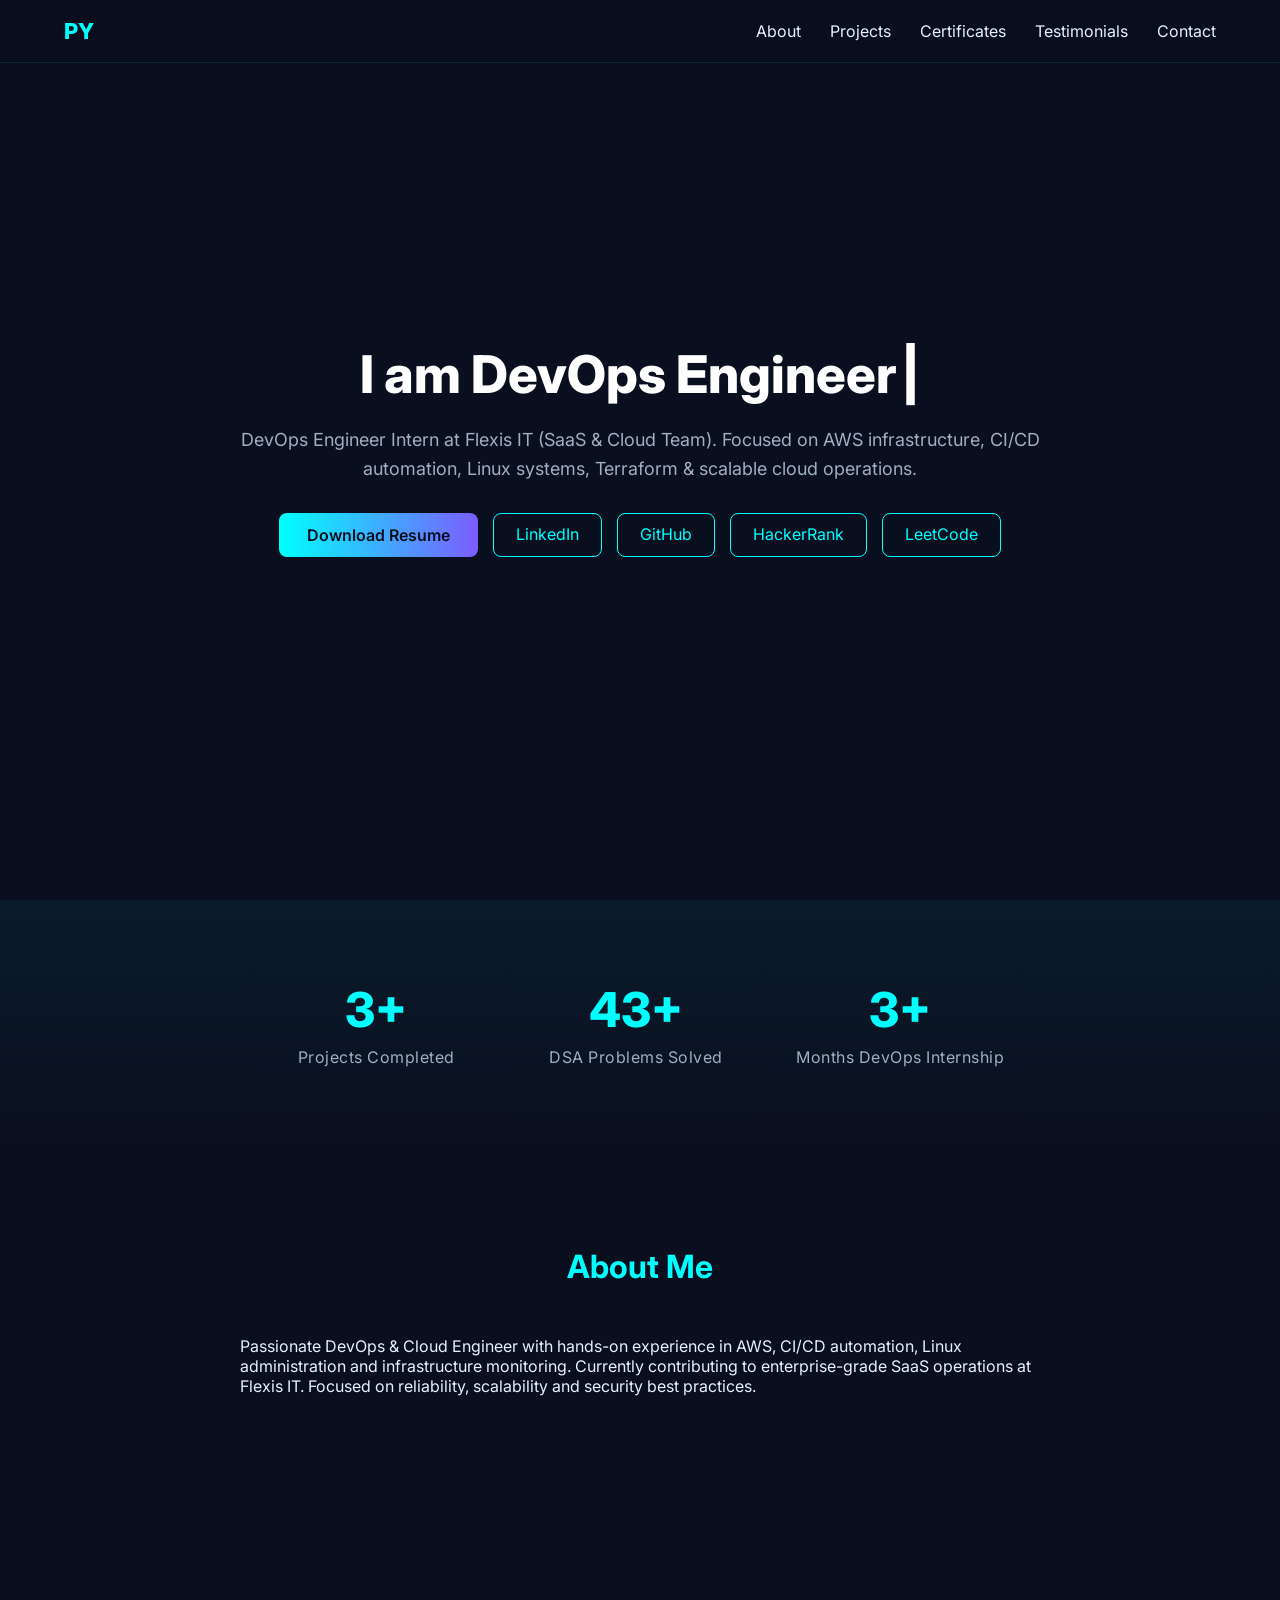
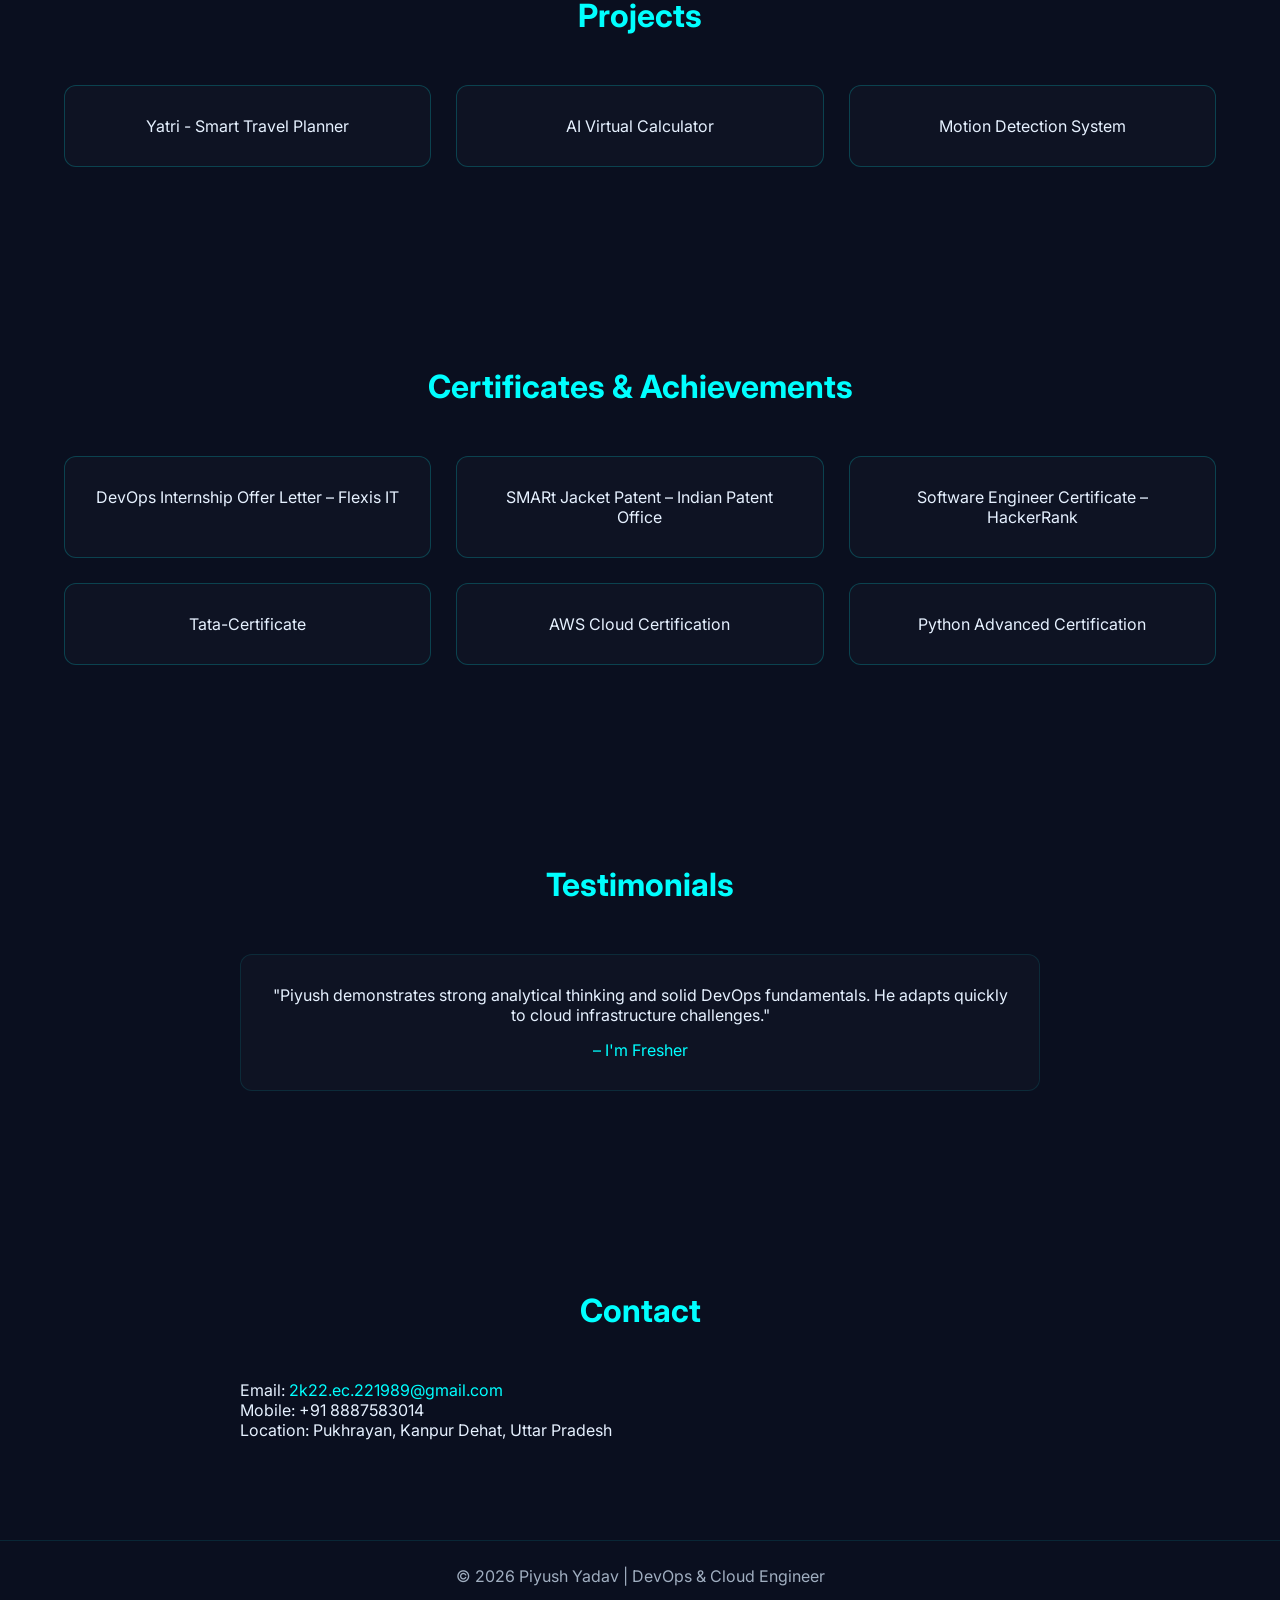
==== protfolio/index.html @ 8650d322 "Add files via upload" ====
<!DOCTYPE html>
<html lang="en">
<head>
<meta charset="UTF-8">
<meta name="viewport" content="width=device-width, initial-scale=1">
<title>Piyush Yadav | DevOps & Software Engineer</title>

<link href="https://fonts.googleapis.com/css2?family=Inter:wght@400;600;800&display=swap" rel="stylesheet">
<link rel="stylesheet" href="assets/css/style.css">
</head>

<body>

<!-- Scroll Progress Bar -->
<div id="progress-bar"></div>

<header class="navbar">
  <div class="container nav-content">
    <div class="logo">PY</div>

    <nav id="nav-links">
      <a href="#about">About</a>
      <a href="#projects">Projects</a>
      <a href="#certificates">Certificates</a>
      <a href="#testimonials">Testimonials</a>
      <a href="#contact">Contact</a>
    </nav>
  </div>
</header>

<main>

<!-- HERO -->
<section class="hero">
  <canvas id="bg-animation"></canvas>

  <div class="hero-content">
    <h1>I am <span id="typing"></span></h1>

    <p>
      DevOps Engineer Intern at Flexis IT (SaaS & Cloud Team).
      Focused on AWS infrastructure, CI/CD automation, Linux systems,
      Terraform & scalable cloud operations.
    </p>

    <div class="cta">
      <a href="Piyush_yadav_Resume_new.pdf" class="btn-primary" download>
        Download Resume
      </a>

      <a href="https://www.linkedin.com/in/piyush-yadav-355376260/"
         target="_blank" rel="noopener noreferrer" class="btn-secondary">LinkedIn</a>

      <a href="https://github.com/piyush-ydv141"
         target="_blank" rel="noopener noreferrer" class="btn-secondary">GitHub</a>

      <a href="https://www.hackerrank.com/profile/piyush_079"
         target="_blank" rel="noopener noreferrer" class="btn-secondary">HackerRank</a>

      <a href="https://leetcode.com/u/Piyush_ydv432/"
         target="_blank" rel="noopener noreferrer" class="btn-secondary">LeetCode</a>
    </div>
  </div>
</section>

  </div>
</section>

<!-- STATS -->
<section class="stats-section">
  <div class="stats-container">

    <div class="stat-card">
      <h2 class="counter" data-target="6" data-plus="true">0</h2>
      <p>Projects Completed</p>
    </div>

    <div class="stat-card">
      <h2 class="counter" data-target="120" data-plus="true">0</h2>
      <p>DSA Problems Solved</p>
    </div>

    <div class="stat-card">
      <h2 class="counter" data-target="6" data-plus="true">0</h2>
      <p>Months DevOps Internship</p>
    </div>

  </div>
</section>

<!-- ABOUT -->
<section id="about" class="section">
  <div class="container narrow">
    <h2>About Me</h2>
    <p>
      Passionate DevOps & Cloud Engineer with hands-on experience in AWS,
      CI/CD automation, Linux administration and infrastructure monitoring.
      Currently contributing to enterprise-grade SaaS operations at Flexis IT.
      Focused on reliability, scalability and security best practices.
    </p>
  </div>
</section>

<!-- PROJECTS -->
<section id="projects" class="section">
  <div class="container">
    <h2>Projects</h2>

    <div class="grid">

      <a href="https://piyush-ydv141.github.io/Yatri/"
         target="_blank"
         rel="noopener noreferrer"
         class="card project-card">
         Yatri - Smart Travel Planner
      </a>

      <a href="https://github.com/piyush-ydv141"
         target="_blank"
         rel="noopener noreferrer"
         class="card project-card">
         AI Virtual Calculator
      </a>

      <a href="https://github.com/piyush-ydv141"
         target="_blank"
         rel="noopener noreferrer"
         class="card project-card">
         Motion Detection System
      </a>

    </div>
  </div>
</section>

<!-- CERTIFICATES -->
<section id="certificates" class="section">
  <div class="container">
    <h2>Certificates & Achievements</h2>

    <div class="grid">

      <a href="PiyushYadavOfferLetter.pdf"
         target="_blank"
         rel="noopener noreferrer"
         class="card certificate-card">
         DevOps Internship Offer Letter – Flexis IT
      </a>

      <a href="CERTIFICATE_SMART BIKER SAFETY.pdf"
         target="_blank"
         rel="noopener noreferrer"
         class="card certificate-card">
          SMARt Jacket Patent – Indian Patent Office
      </a>

      <a href="software_engineer certificate.pdf"
         target="_blank"
         rel="noopener noreferrer"
         class="card certificate-card">
         Software Engineer Certificate – HackerRank
      </a>

      <a href="Tata-Certificate.pdf"
         target="_blank"
         rel="noopener noreferrer"
         class="card certificate-card">
         Tata-Certificate
      </a>

      <a href="#"
         class="card certificate-card">
         AWS Cloud Certification
      </a>

      <a href="#"
         class="card certificate-card">
         Python Advanced Certification
      </a>

    </div>
  </div>
</section>

<!-- TESTIMONIALS -->
<section id="testimonials" class="section ">
  <div class="container narrow">
    <h2>Testimonials</h2>

    <div class="testimonial">
      <p>
        "Piyush demonstrates strong analytical thinking and solid DevOps fundamentals.
        He adapts quickly to cloud infrastructure challenges."
      </p>
      <span>– I'm Fresher </span>
    </div>

  </div>
</section>

<!-- CONTACT -->
<section id="contact" class="section">
  <div class="container narrow">
    <h2>Contact</h2>

    <p>Email:
      <a href="mailto:2k22.ec.221989@gmail.com?subject=Opportunity%20Discussion&body=Hello%20Piyush,"
         class="contact-link">
         2k22.ec.221989@gmail.com
      </a>
    </p>

    <p>Mobile: +91 8887583014</p>
    <p>Location: Pukhrayan, Kanpur Dehat, Uttar Pradesh</p>
  </div>
</section>

</main>

<footer>
  <p>© 2026 Piyush Yadav | DevOps & Cloud Engineer</p>
</footer>

<script src="assets/js/main.js"></script>
</body>
</html>
---- protfolio/assets/css/style.css ----
/* ============================= */
/* RESET */
/* ============================= */
* {
  margin: 0;
  padding: 0;
  box-sizing: border-box;
}

html {
  scroll-behavior: smooth;
}

body {
  font-family: 'Inter', sans-serif;
  background: #0a0f1f;
  color: #e6f1ff;
  overflow-x: hidden;
}

/* ============================= */
/* SCROLL PROGRESS BAR */
/* ============================= */
#progress-bar {
  position: fixed;
  top: 0;
  left: 0;
  height: 4px;
  width: 0%;
  background: linear-gradient(90deg, #00ffff, #7c5cff);
  z-index: 2000;
}

/* ============================= */
/* NAVBAR */
/* ============================= */
.navbar {
  position: fixed;
  width: 100%;
  top: 0;
  padding: 18px 0;
  background: rgba(10, 15, 31, 0.95);
  border-bottom: 1px solid rgba(0,255,255,0.1);
  z-index: 1000;
}

.container {
  width: 90%;
  max-width: 1200px;
  margin: auto;
}

.nav-content {
  display: flex;
  justify-content: space-between;
  align-items: center;
}

.logo {
  font-size: 22px;
  font-weight: 800;
  color: #00ffff;
}

nav a {
  text-decoration: none;
  color: #e6f1ff;
  margin-left: 25px;
  transition: 0.3s;
}

nav a:hover {
  color: #00ffff;
}

.nav-actions {
  display: flex;
  align-items: center;
  gap: 15px;
}

#theme-toggle,
.hamburger {
  background: none;
  border: none;
  color: #00ffff;
  font-size: 18px;
  cursor: pointer;
}

/* ============================= */
/* HERO SECTION */
/* ============================= */
.hero {
  position: relative;
  min-height: 100vh;
  display: flex;
  align-items: center;
  justify-content: center;
  text-align: center;
  padding: 0 20px;
  overflow: hidden;
}

/* ============================= */
/* STATS SECTION */
/* ============================= */

.stats-section {
  padding: 80px 0;
  background: linear-gradient(180deg, rgba(0,255,255,0.05), transparent);
}

.stats-container {
  display: flex;
  justify-content: center;   /* centers horizontally */
  align-items: center;
  gap: 60px;                 /* spacing between stats */
  text-align: center;
  flex-wrap: wrap;           /* responsive */
}

.stat-card {
  min-width: 200px;
}

.stat-card h2 {
  font-size: 48px;
  font-weight: 800;
  color: #00ffff;
  margin-bottom: 8px;
}

.stat-card p {
  font-size: 16px;
  color: #a0aec0;
  letter-spacing: 0.5px;
}

/* Canvas background */
#bg-animation {
  position: absolute;
  top: 0;
  left: 0;
  width: 100%;
  height: 100%;
  z-index: 0;
}

.hero-content {
  position: relative;
  z-index: 2;
  max-width: 850px;
}

/* Heading */
.hero h1 {
  font-size: 52px;
  font-weight: 800;
  margin-bottom: 20px;
  color: #ffffff;
}

/* Typing text */
#typing::after {
  content: "|";
  animation: blink 1s infinite;
  margin-left: 5px;
}

@keyframes blink {
  0% { opacity: 1; }
  50% { opacity: 0; }
  100% { opacity: 1; }
}

/* Paragraph */
.hero p {
  font-size: 18px;
  color: #a0aec0;
  line-height: 1.6;
  margin-bottom: 30px;
}

/* ============================= */
/* BUTTONS */
/* ============================= */
.cta {
  display: flex;
  flex-wrap: wrap;
  justify-content: center;
  gap: 15px;
}

.btn-primary {
  padding: 12px 28px;
  border-radius: 8px;
  background: linear-gradient(90deg, #00ffff, #7c5cff);
  color: #0a0f1f;
  font-weight: 600;
  text-decoration: none;
  transition: 0.3s;
}

.btn-primary:hover {
  transform: translateY(-4px);
  box-shadow: 0 0 20px rgba(0,255,255,0.6);
}

.btn-secondary {
  padding: 10px 22px;
  border-radius: 8px;
  border: 1px solid #00ffff;
  color: #00ffff;
  text-decoration: none;
  transition: 0.3s;
}

.btn-secondary:hover {
  background: #00ffff;
  color: #0a0f1f;
  box-shadow: 0 0 15px rgba(0,255,255,0.5);
}

/* ============================= */
/* SECTIONS */
/* ============================= */
.section {
  padding: 100px 0;
}

.section h2 {
  text-align: center;
  font-size: 32px;
  margin-bottom: 50px;
  color: #00ffff;
}

.narrow {
  max-width: 800px;
  margin: auto;
}

/* ============================= */
/* GRID CARDS */
/* ============================= */
.grid {
  display: grid;
  grid-template-columns: repeat(auto-fit, minmax(280px, 1fr));
  gap: 25px;
}

.card {
  padding: 30px;
  border-radius: 12px;
  text-align: center;
  text-decoration: none;
  color: #e6f1ff;
  border: 1px solid rgba(0,255,255,0.2);
  background: rgba(255,255,255,0.02);
  transition: 0.4s;
}

.card:hover {
  transform: translateY(-8px);
  box-shadow: 0 0 25px rgba(0,255,255,0.3);
  border-color: #00ffff;
}

/* ============================= */
/* TESTIMONIAL */
/* ============================= */
.testimonial {
  background: rgba(255,255,255,0.02);
  padding: 30px;
  border-radius: 12px;
  border: 1px solid rgba(0,255,255,0.1);
  text-align: center;
}

.testimonial span {
  display: block;
  margin-top: 15px;
  color: #00ffff;
}

/* ============================= */
/* CONTACT */
/* ============================= */
.contact-link {
  color: #00ffff;
  text-decoration: none;
}

.contact-link:hover {
  text-decoration: underline;
}

/* ============================= */
/* FOOTER */
/* ============================= */
footer {
  text-align: center;
  padding: 25px;
  border-top: 1px solid rgba(0,255,255,0.1);
  background: #0a0f1f;
  color: #a0aec0;
}

/* ============================= */
/* LIGHT MODE */
/* ============================= */
body.light-mode{
  background: #ffffff;
  color: #111;
}

body.light .navbar {
  background: #ffffff;
  border-bottom: 1px solid #ddd;
}

body.light nav a {
  color: #111;
}

body.light .card {
  background: #f4f4f4;
  color: #111;
}

/* ============================= */
/* RESPONSIVE */
/* ============================= */
@media (max-width: 768px) {
.stats-container {
  gap: 30px;
}

.stat-card h2 {
  font-size: 38px;
}
}
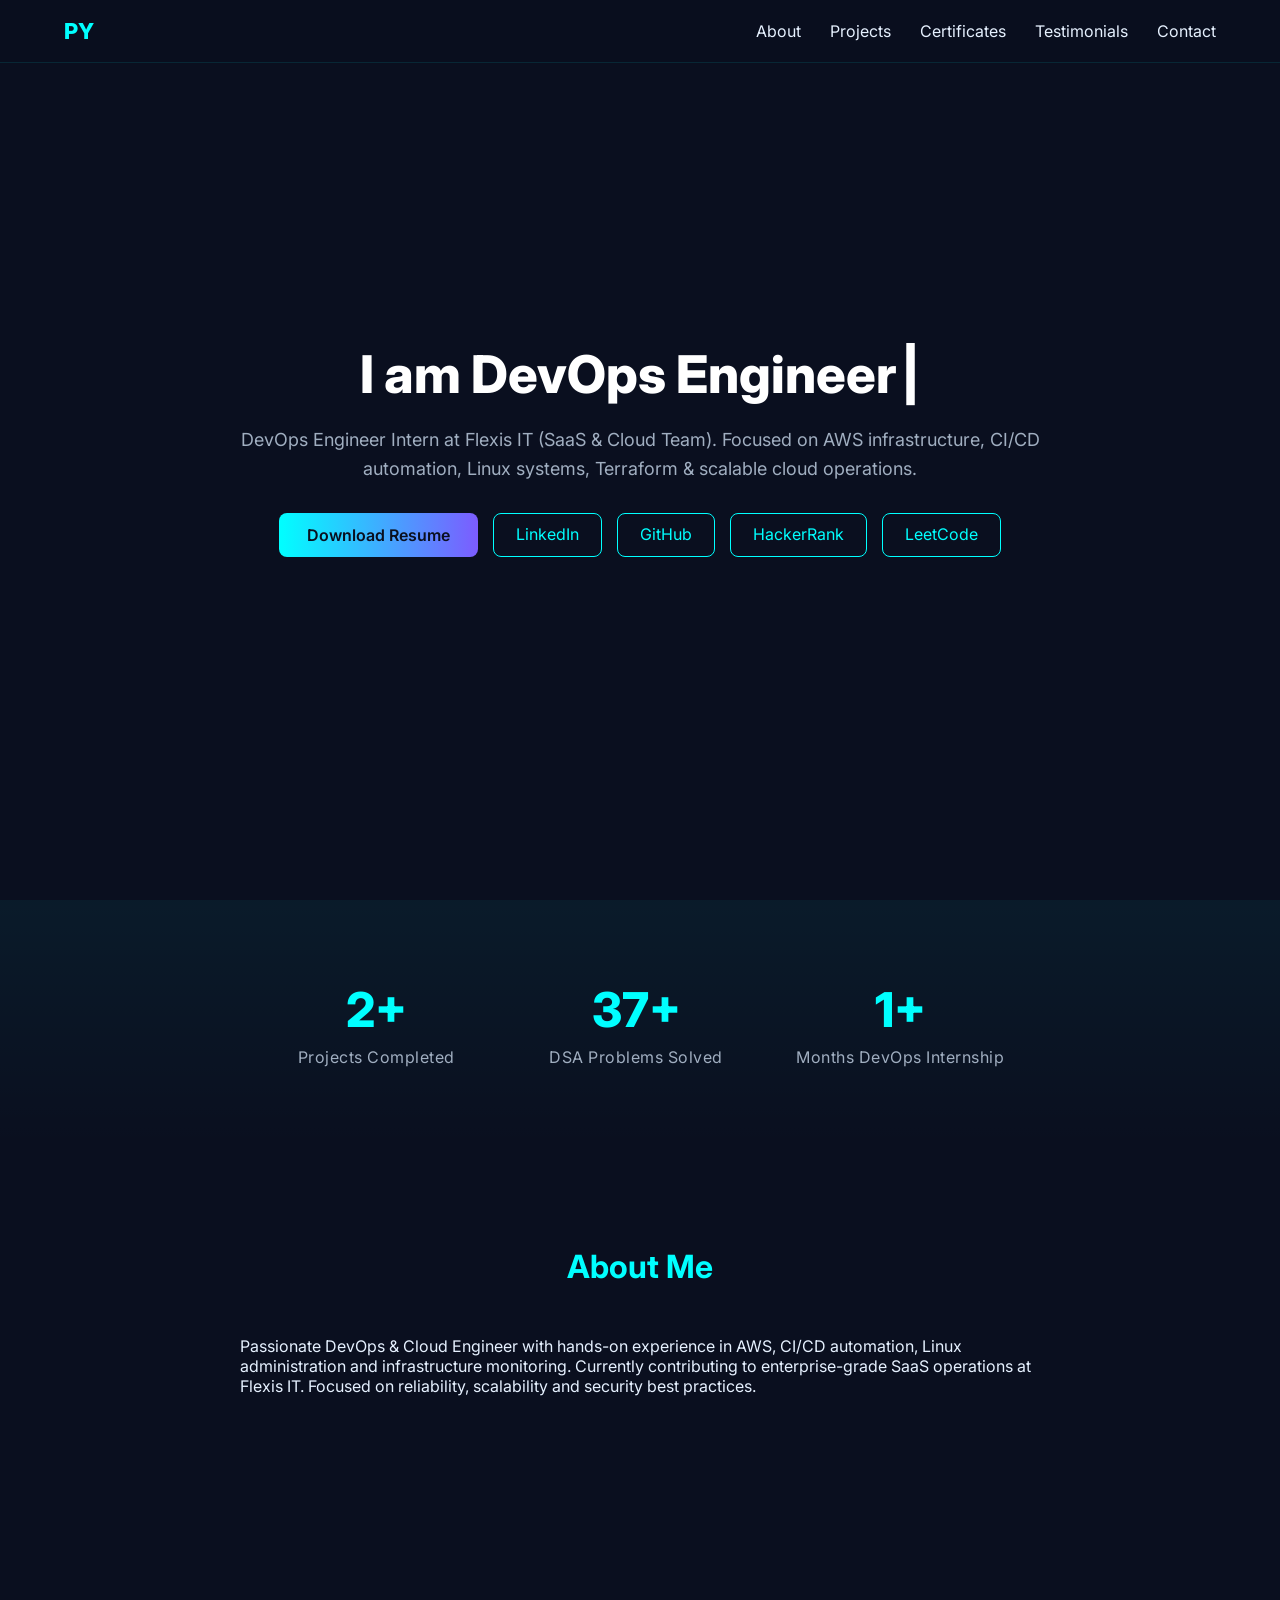
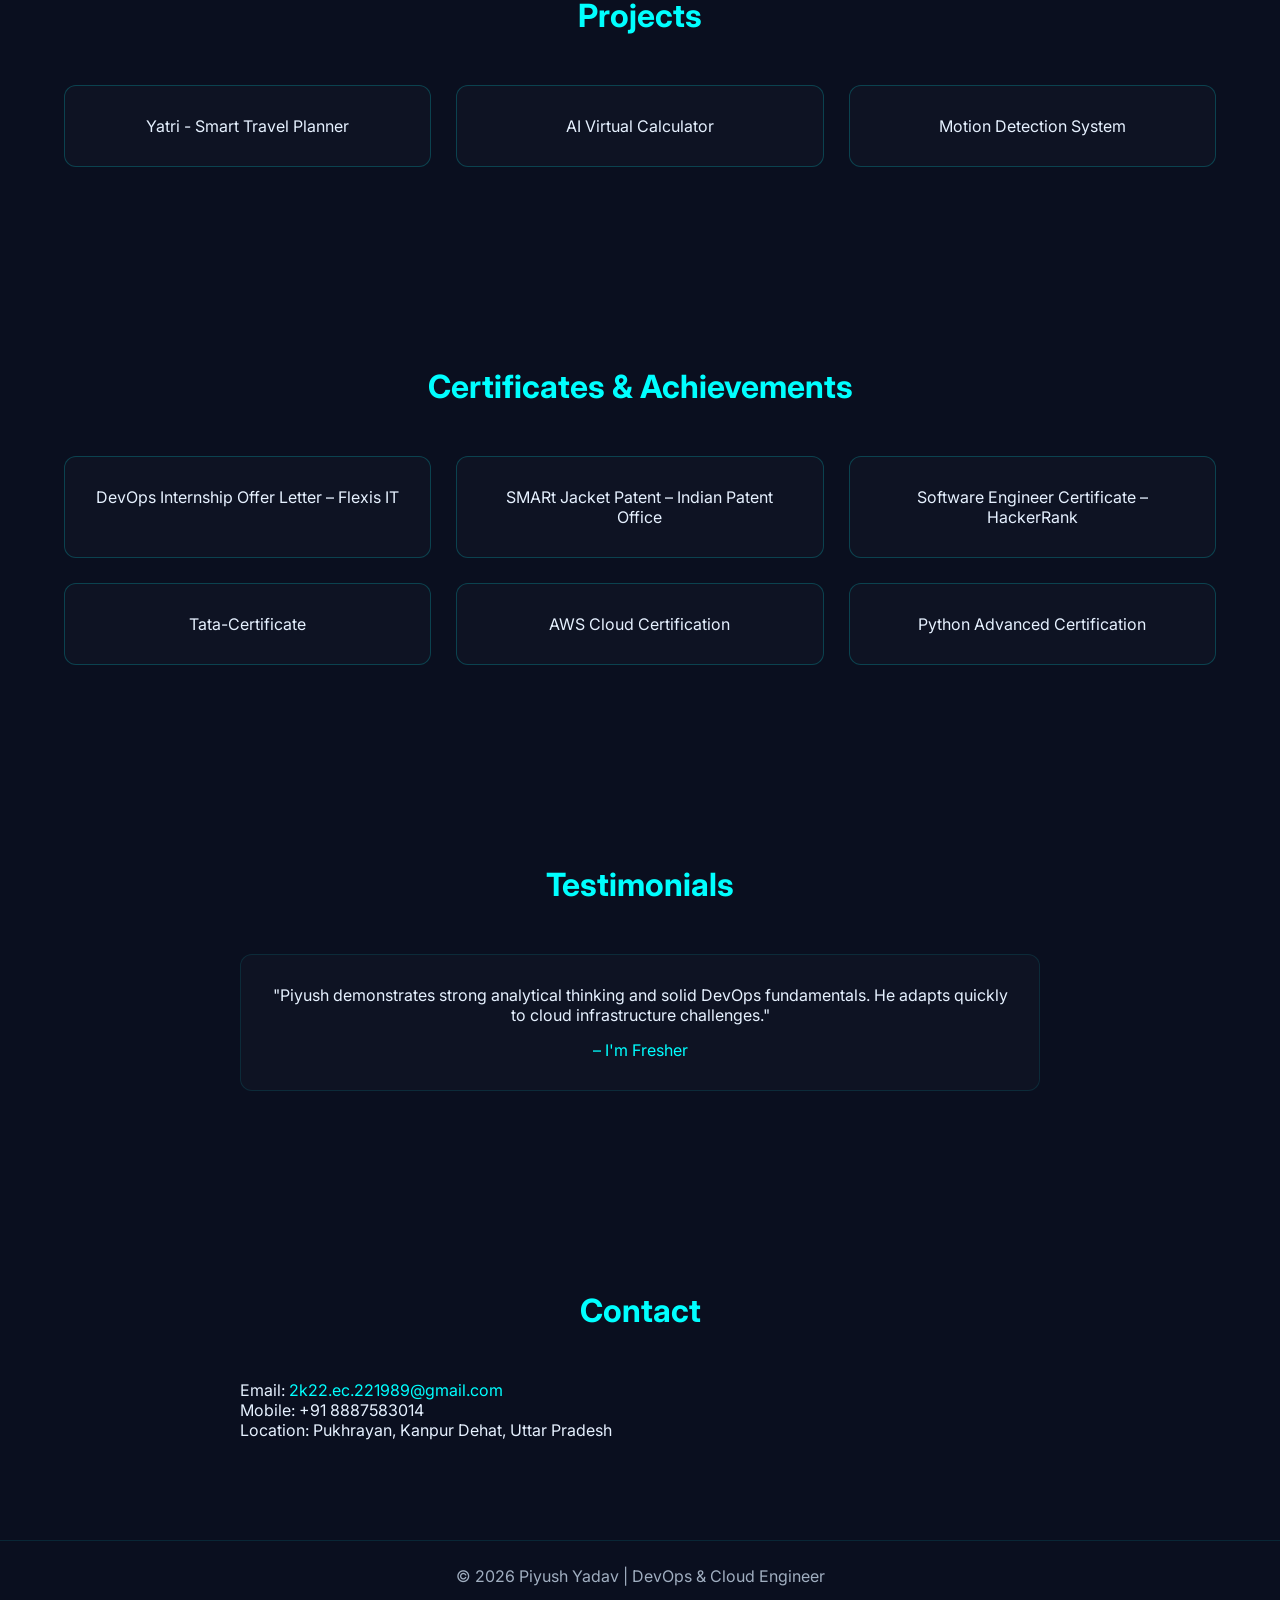
==== commit ed612e1e: "Add files via upload" ====
--- a/protfolio/index.html
+++ b/protfolio/index.html
@@ -81,7 +81,7 @@
     </div>
 
     <div class="stat-card">
-      <h2 class="counter" data-target="6" data-plus="true">0</h2>
+      <h2 class="counter" data-target="2" data-plus="true">0</h2>
       <p>Months DevOps Internship</p>
     </div>
 
